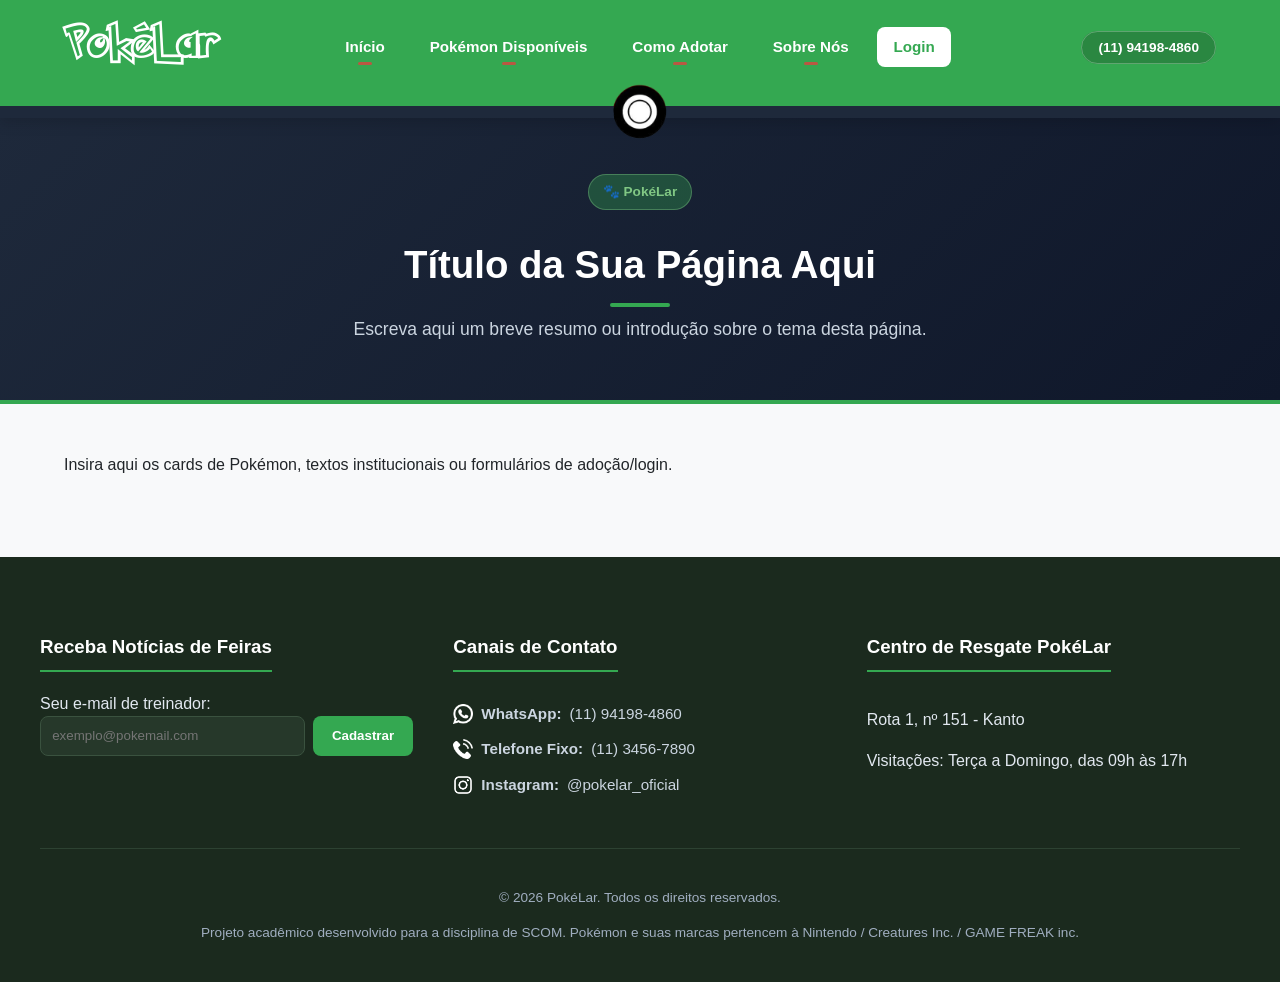
==== modelo.html @ d96bb5f8 "Criação da Página Modelo Criação da página "modelo" para facilitar a criação das páginas futuras." ====
<!DOCTYPE html>
<html lang="pt-BR">
<head>
    <meta charset="UTF-8">
    <meta name="viewport" content="width=device-width, initial-scale=1.0">
    <title>Título da Página - PokéLar</title>
    <link rel="stylesheet" href="css/style.css" />
</head>
<body>

    <!-- CABEÇALHO FIXO DO SITE -->
    <header id="cabeca">
        <div id="cabeca-container">
            <!-- Logo do PokéLar -->
            <a href="index.html" id="brand">
                <h1>PokéLar</h1>
            </a>

            <!-- Navegação Principal (Altere a classe 'ativo' conforme a página) -->
            <nav id="nav" aria-label="Navegação Principal">
                <a href="index.html" class="nav-link">Início</a>
                <a href="pokemon.html" class="nav-link">Pokémon Disponíveis</a>
                <a href="como-adotar.html" class="nav-link">Como Adotar</a>
                <a href="sobre.html" class="nav-link">Sobre Nós</a>
                <a href="login.html" class="nav-link nav-destaque">Login</a>
            </nav>

            <!-- Contato Rápido -->
            <div id="contato-rapido">
                <a href="https://wa.me/5511941984860" target="_blank" title="WhatsApp">(11) 94198-4860</a>
            </div>
        </div>

        <!-- Linha Divisória com Pokébola Interativa -->
        <div id="linha">
            <button id="bola" onclick="alert('Bem-vindo ao PokéLar!')" title="Clique para uma surpresa">
                <img src="img/botao_pokebola.png" alt="Pokébola Interativa">
            </button>
        </div>
    </header>

    <!-- CONTEÚDO PRINCIPAL DA PÁGINA -->
    <main>
        <!-- Banner Interno Padrão de Título de Página -->
        <section class="pagina-cabecalho">
            <div class="container">
                <span class="badge-tag">🐾 PokéLar</span>
                <h2>Título da Sua Página Aqui</h2>
                <p>Escreva aqui um breve resumo ou introdução sobre o tema desta página.</p>
            </div>
        </section>

        <!-- Container para Conteúdo Geral (Cards, Formulários, Tabelas, etc.) -->
        <section class="pagina-conteudo">
            <div class="container">
                
                <!-- ==================================================== -->
                <!-- SEU CONTEÚDO ESPECÍFICO DESTA PÁGINA ENTRA AQUI      -->
                <!-- ==================================================== -->
                
                <p>Insira aqui os cards de Pokémon, textos institucionais ou formulários de adoção/login.</p>

            </div>
        </section>
    </main>

    <!-- RODAPÉ COMPLETO -->
    <footer id="rodape">
        <div class="rodape-conteudo">
            <section class="newsletter">
                <h3>Receba Notícias de Feiras</h3>
                <form action="#" method="post">
                    <label for="email-newsletter">Seu e-mail de treinador:</label>
                    <div class="campo-newsletter">
                        <input type="email" id="email-newsletter" name="email-newsletter" placeholder="exemplo@pokemail.com" required>
                        <button type="submit" class="botao">Cadastrar</button>
                    </div>
                </form>
            </section>

            <div class="rodape-contato">
                <h3>Canais de Contato</h3>
                <p>
                    <img src="img/whatsapp.png" alt="WhatsApp" class="icone-contato" />
                    <strong>WhatsApp:</strong> <a href="https://wa.me/5511941984860" target="_blank">(11) 94198-4860</a>
                </p>
                <p>
                    <img src="img/telefone.png" alt="Telefone Fixo" class="icone-contato" />
                    <strong>Telefone Fixo:</strong> (11) 3456-7890
                </p>
                <p>
                    <img src="img/instagram.png" alt="Instagram" class="icone-contato" />
                    <strong>Instagram:</strong> <a href="https://instagram.com/pokelar_oficial" target="_blank" rel="noopener noreferrer">@pokelar_oficial</a>
                </p>
            </div>

            <div class="rodape-info">
                <h3>Centro de Resgate PokéLar</h3>
                <p>Rota 1, nº 151 - Kanto</p>
                <p>Visitações: Terça a Domingo, das 09h às 17h</p>
            </div>
        </div>

        <div class="rodape-direitos">
            <p>&copy; 2026 PokéLar. Todos os direitos reservados.</p>
            <p class="disclaimer">Projeto acadêmico desenvolvido para a disciplina de SCOM. Pokémon e suas marcas pertencem à Nintendo / Creatures Inc. / GAME FREAK inc.</p>
        </div>
    </footer>

</body>
</html>
---- css/style.css ----
/* ==========================================================================
   1. VARIÁVEIS E RESET (Acessibilidade WCAG)
   ========================================================================== */
:root {
    --verde-friendball: #34A851;
    --verde-hover: #28803e;
    --fundo-pagina: #f8f9fa;
    --fundo-card: #ffffff;
    --texto-escuro: #212529;
    --texto-suave: #495057;
    --texto-branco: #ffffff;
    --borda-suave: #e9ecef;
    --fonte-principal: 'Trebuchet MS', Arial, sans-serif;
    --raio-borda: 12px;
    --sombra-card: 0 4px 15px rgba(0, 0, 0, 0.08);
    --sombra-hover: 0 12px 30px rgba(0, 0, 0, 0.15);
    --transicao: all 0.3s ease;
}

html {
    scroll-behavior: smooth;
}

* {
    box-sizing: border-box;
}

body {
    margin: 0;
    padding: 0;
    font-family: var(--fonte-principal);
    background-color: var(--fundo-pagina);
    color: var(--texto-escuro);
    font-size: 1rem;
    line-height: 1.6;
    overflow-x: hidden;
}

main {
    width: 100%;
}

/* Container genérico para limitação de largura */
.container {
    max-width: 1200px;
    margin: 0 auto;
    padding: 0 1.5rem;
}

a:focus-visible,
button:focus-visible,
input:focus-visible {
    outline: 3px solid #FFCB05;
    outline-offset: 3px;
}

img {
    max-width: 100%;
    height: auto;
    display: block;
}

/* ==========================================================================
   2. FONTES CUSTOMIZADAS
   ========================================================================== */
@font-face {
    font-family: 'Pokémon Hollow';
    src: url(../fonts/Pokemon\ Hollow.ttf);
}

@font-face {
    font-family: 'Pokémon Solid';
    src: url(../fonts/Pokemon\ Solid.ttf);
}

/* ==========================================================================
   3. CABEÇALHO COM CSS GRID
   ========================================================================== */
#cabeca {
    background-color: var(--verde-friendball);
    width: 100%;
    position: sticky;
    top: 0;
    z-index: 100;
    box-shadow: 0 4px 14px rgba(0, 0, 0, 0.15);
    overflow: visible;
}

#cabeca-container {
    display: grid;
    grid-template-columns: 1fr auto 1fr;
    align-items: center;
    padding: 1rem 5% 1.8rem 5%;
    max-width: 1400px;
    margin: 0 auto;
}

#brand {
    display: flex;
    align-items: center;
    gap: 12px;
    text-decoration: none;
    justify-self: start;
}

.logo-icon {
    width: 36px;
    height: 36px;
    filter: drop-shadow(0 2px 4px rgba(0,0,0,0.2));
}

#brand h1,
h1 {
    color: #FFFFFF;
    font-family: 'Pokémon Hollow', sans-serif;
    font-size: 2.4rem;
    margin: 0;
    letter-spacing: 1.5px;
}

#nav {
    display: flex;
    align-items: center;
    justify-content: center;
    justify-self: center;
    gap: 0.8rem;
}

.nav-link {
    text-decoration: none;
    color: #FFFFFF;
    padding: 8px 16px;
    font-size: 0.95rem;
    font-weight: 600;
    border-radius: 8px;
    transition: var(--transicao);
    position: relative;
    white-space: nowrap;
}

.nav-link:hover {
    background-color: rgba(0, 0, 0, 0.12);
}

/* Marcação da Página Ativa */
.nav-link.ativo {
    background-color: rgba(0, 0, 0, 0.18);
    border-bottom: 3px solid #FFCB05;
}

/* Detalhe Vermelho Friend Ball nas páginas inativas */
.nav-link:not(.ativo):not(.nav-destaque)::after {
    content: '';
    position: absolute;
    bottom: 2px;
    left: 50%;
    transform: translateX(-50%);
    width: 14px;
    height: 3px;
    background-color: #E53E3E;
    border-radius: 3px;
    opacity: 0.75;
    transition: var(--transicao);
}

.nav-link:not(.ativo):not(.nav-destaque):hover::after {
    width: 70%;
    opacity: 1;
    box-shadow: 0 0 6px rgba(229, 62, 62, 0.7);
}

/* Botão Login / Destaque */
.nav-link.nav-destaque {
    background-color: #FFFFFF;
    color: var(--verde-friendball);
    border-radius: 8px;
}

.nav-link.nav-destaque:hover {
    background-color: #e2e8f0;
}

#contato-rapido {
    justify-self: end;
}

#contato-rapido a {
    color: #FFFFFF;
    text-decoration: none;
    font-size: 0.85rem;
    font-weight: 600;
    background: rgba(0, 0, 0, 0.2);
    padding: 8px 16px;
    border-radius: 20px;
    border: 1px solid rgba(255, 255, 255, 0.25);
    transition: var(--transicao);
}

#contato-rapido a:hover {
    background: rgba(0, 0, 0, 0.35);
    border-color: #FFCB05;
}

/* ==========================================================================
   4. LINHA DIVISÓRIA E POKÉBOLA (FRIEND BALL)
   ========================================================================== */
#linha {
    width: 100%;
    height: 12px;
    background-color: #1E293B;
    position: relative;
    display: flex;
    align-items: center;
    justify-content: center;
}

#bola {
    position: absolute;
    left: 50%;
    transform: translateX(-50%);
    width: 58px;
    height: 58px;
    border-radius: 50%;
    z-index: 10;
    display: flex;
    align-items: center;
    justify-content: center;
    cursor: pointer;
    border: none;
    background: transparent;
    padding: 0;
}

#bola img {
    width: 100%;
    height: 100%;
    object-fit: contain;
    transition: transform 0.4s ease;
}

#bola:hover img {
    transform: rotate(360deg) scale(1.1);
}

/* ==========================================================================
   5. BANNERS & CABEÇALHOS DAS PÁGINAS
   ========================================================================== */
/* Hero Banner da Home */
#fotoBulba {
    width: 100%;
    min-height: 680px;
    display: flex;
    align-items: center;
    padding: 4rem 8%;
    margin: 0 0 4rem 0;
    background: 
        linear-gradient(
            105deg, 
            rgba(15, 23, 42, 0.92) 0%, 
            rgba(15, 23, 42, 0.75) 45%, 
            rgba(15, 23, 42, 0.15) 100%
        ),
        url('../img/fotoagua.jpg');
    background-size: cover;
    background-position: center 45%;
}

#textoBulba {
    max-width: 580px;
    background: rgba(255, 255, 255, 0.08);
    backdrop-filter: blur(10px);
    -webkit-backdrop-filter: blur(10px);
    padding: 2.5rem;
    border-radius: 16px;
    border: 1px solid rgba(255, 255, 255, 0.18);
    box-shadow: 0 12px 32px rgba(0, 0, 0, 0.25);
}

.badge-tag {
    display: inline-block;
    background-color: rgba(52, 168, 81, 0.35);
    color: #81C784;
    font-size: 0.85rem;
    font-weight: 700;
    padding: 6px 14px;
    border-radius: 20px;
    margin-bottom: 1rem;
    border: 1px solid rgba(129, 199, 132, 0.4);
}

#textoBulba h2 {
    font-size: 2.3rem;
    line-height: 1.25;
    color: #FFFFFF;
    margin-bottom: 1rem;
    font-weight: 800;
}

#textoBulba p {
    font-size: 1.05rem;
    line-height: 1.6;
    color: #E2E8F0;
    margin-bottom: 1.8rem;
}

.hero-botoes {
    display: flex;
    gap: 1rem;
    flex-wrap: wrap;
}

.btn-hero-primario {
    background-color: var(--verde-friendball);
    color: #FFFFFF;
    padding: 12px 24px;
    text-decoration: none;
    font-weight: 700;
    border-radius: 10px;
    transition: var(--transicao);
    box-shadow: 0 4px 12px rgba(52, 168, 81, 0.4);
}

.btn-hero-primario:hover {
    background-color: var(--verde-hover);
    transform: translateY(-3px);
}

.btn-hero-secundario {
    background-color: transparent;
    color: #FFFFFF;
    padding: 12px 24px;
    text-decoration: none;
    font-weight: 600;
    border-radius: 10px;
    border: 1px solid rgba(255, 255, 255, 0.4);
    transition: var(--transicao);
}

.btn-hero-secundario:hover {
    background-color: rgba(255, 255, 255, 0.15);
    border-color: #FFFFFF;
    transform: translateY(-3px);
}

/* Banner de Título das Páginas Internas */
.pagina-cabecalho {
    background: linear-gradient(135deg, #1e293b 0%, #0f172a 100%);
    color: #ffffff;
    padding: 3.5rem 0;
    text-align: center;
    margin-bottom: 3rem;
    border-bottom: 4px solid var(--verde-friendball);
}

.pagina-cabecalho h2 {
    font-size: 2.4rem;
    margin: 0.5rem 0;
    color: #ffffff;
}

.pagina-cabecalho p {
    color: #cbd5e0;
    max-width: 600px;
    margin: 0 auto;
    font-size: 1.1rem;
}

.pagina-conteudo {
    margin-bottom: 4rem;
}

/* ==========================================================================
   6. SEÇÕES DE CONTEÚDO E CARDS
   ========================================================================== */
main section:not(#fotoBulba):not(.pagina-cabecalho):not(.pagina-conteudo) {
    max-width: 1200px;
    margin: 0 auto 4rem auto;
    padding: 0 1.5rem;
}

main section h2 {
    font-size: 2rem;
    text-align: center;
    color: var(--verde-friendball);
    margin-bottom: 2.5rem;
    position: relative;
}

main section h2::after {
    content: '';
    display: block;
    width: 60px;
    height: 4px;
    background-color: var(--verde-friendball);
    margin: 8px auto 0 auto;
    border-radius: 2px;
}

.impacto-grid, .ajuda-grid, .historias-grid {
    display: grid;
    grid-template-columns: repeat(auto-fit, minmax(280px, 1fr));
    gap: 2rem;
}

.card-impacto, .card-ajuda, .card-historia {
    background-color: var(--fundo-card);
    padding: 2rem;
    border-radius: var(--raio-borda);
    box-shadow: var(--sombra-card);
    border: 1px solid var(--borda-suave);
    transition: var(--transicao);
    cursor: pointer;
}

.card-impacto:hover, 
.card-ajuda:hover, 
.card-historia:hover {
    transform: translateY(-8px);
    box-shadow: var(--sombra-hover);
    border-color: var(--verde-friendball);
}

.card-impacto {
    text-align: center;
    border-top: 5px solid var(--verde-friendball);
}

.card-impacto h3 {
    font-size: 3rem;
    color: var(--verde-friendball);
    margin: 0 0 0.5rem 0;
    transition: var(--transicao);
}

.card-impacto:hover h3 {
    transform: scale(1.08);
}

.card-impacto p {
    font-weight: bold;
    color: var(--texto-suave);
    margin: 0;
}

.card-ajuda {
    display: flex;
    flex-direction: column;
    justify-content: space-between;
}

.card-ajuda h3 {
    color: var(--verde-friendball);
    margin-top: 0;
}

.card-ajuda .botao {
    display: inline-block;
    padding: 10px 20px;
    background-color: var(--verde-friendball);
    color: white;
    text-decoration: none;
    border-radius: 8px;
    font-weight: bold;
    text-align: center;
    align-self: flex-start;
    transition: var(--transicao);
}

.card-ajuda .botao:hover {
    background-color: var(--verde-hover);
    transform: scale(1.03);
}

/* ==========================================================================
   SEÇÃO HISTÓRIAS DE ADOÇÃO (COM SUAS FOTOS)
   ========================================================================== */
.grid-adotantes {
    display: grid;
    grid-template-columns: repeat(auto-fit, minmax(280px, 1fr));
    gap: 2rem;
    max-width: 900px;
    margin: 0 auto;
}

.card-adotante {
    background: #ffffff;
    border-radius: 16px;
    overflow: hidden;
    box-shadow: 0 8px 20px rgba(0, 0, 0, 0.08);
    transition: transform 0.3s ease, box-shadow 0.3s ease;
    border: 2px solid #e2e8f0;
    display: flex;
    flex-direction: column;
}

.card-adotante:hover {
    transform: translateY(-5px);
    box-shadow: 0 12px 28px rgba(46, 125, 50, 0.15);
    border-color: var(--verde-friendball);
}

.card-foto {
    position: relative;
    width: 100%;
    height: 350px;
    background-color: #f1f5f9;
    overflow: hidden;
}

.card-foto img {
    width: 100%;
    height: 100%;
    object-fit: cover;
    object-position: center 40%;
    transition: transform 0.4s ease;
}

.card-adotante:hover .card-foto img {
    transform: scale(1.05);
}

.badge-tipo {
    position: absolute;
    top: 12px;
    right: 12px;
    background: var(--verde-friendball);
    color: #ffffff;
    font-size: 0.75rem;
    font-weight: bold;
    padding: 6px 12px;
    border-radius: 20px;
    box-shadow: 0 2px 6px rgba(0,0,0,0.2);
    z-index: 2;
}

.card-conteudo {
    padding: 1.5rem;
    display: flex;
    flex-direction: column;
    flex-grow: 1;
    justify-content: space-between;
}

.card-conteudo h3 {
    color: #2d3748;
    font-size: 1.3rem;
    margin-bottom: 0.75rem;
}

.depoimento {
    color: #4a5568;
    font-size: 0.95rem;
    line-height: 1.5;
    font-style: italic;
    margin-bottom: 1.2rem;
}

.autor-depoimento {
    font-size: 0.9rem;
    font-weight: 600;
    color: var(--verde-friendball);
    font-style: normal;
    text-align: right;
    margin-top: 0.5rem;
}

.titulo-secao {
    text-align: center;
    width: 100%;
    margin-bottom: 2.5rem;
}

.titulo-secao h2,
.titulo-secao p {
    text-align: center;
    margin-left: auto;
    margin-right: auto;
}

/* ==========================================================================
   7. RODAPÉ
   ========================================================================== */
#rodape {
    background-color: #1b2a1e;
    color: #e2e8f0;
    padding: 3.5rem 1.5rem 1.5rem 1.5rem;
    margin-top: 5rem;
}

.rodape-conteudo {
    max-width: 1200px;
    margin: 0 auto;
    display: grid;
    grid-template-columns: repeat(auto-fit, minmax(250px, 1fr));
    gap: 2.5rem;
    margin-bottom: 2.5rem;
}

.rodape-conteudo h3 {
    color: white;
    border-bottom: 2px solid var(--verde-friendball);
    padding-bottom: 8px;
    display: inline-block;
}

.campo-newsletter {
    display: flex;
    gap: 0.5rem;
}

.campo-newsletter input[type="email"] {
    flex: 1;
    padding: 0.7rem;
    border-radius: 8px;
    border: 1px solid #3a523f;
    background-color: #26382a;
    color: white;
}

.campo-newsletter button {
    padding: 0.7rem 1.2rem;
    background-color: var(--verde-friendball);
    color: white;
    border: none;
    border-radius: 8px;
    font-weight: bold;
    cursor: pointer;
    transition: var(--transicao);
}

.campo-newsletter button:hover {
    background-color: var(--verde-hover);
}

.rodape-contato p {
    display: flex;
    align-items: center;
    gap: 8px;
    margin: 0.7rem 0;
    color: #cbd5e0;
    font-size: 0.95rem;
}

.icone-contato {
    width: 20px;
    height: 20px;
    object-fit: contain;
    flex-shrink: 0;
}

.rodape-contato a {
    color: #cbd5e0;
    text-decoration: none;
    transition: var(--transicao);
}

.rodape-contato a:hover {
    color: var(--verde-friendball);
}

.rodape-direitos {
    max-width: 1200px;
    margin: 0 auto;
    padding-top: 1.5rem;
    border-top: 1px solid #2d4232;
    text-align: center;
    font-size: 0.85rem;
    color: #a0aec0;
}

/* ==========================================================================
   8. RESPONSIVIDADE
   ========================================================================== */
@media (max-width: 900px) {
    #cabeca-container {
        display: flex;
        flex-direction: column;
        gap: 0.8rem;
        padding-bottom: 1.5rem;
    }

    #nav {
        flex-wrap: wrap;
    }

    #contato-rapido {
        display: none;
    }

    #fotoBulba {
        padding: 2rem 5%;
        justify-content: center;
    }

    #textoBulba {
        text-align: center;
        padding: 1.8rem;
    }

    .hero-botoes {
        justify-content: center;
    }

    .campo-newsletter {
        flex-direction: column;
    }
}
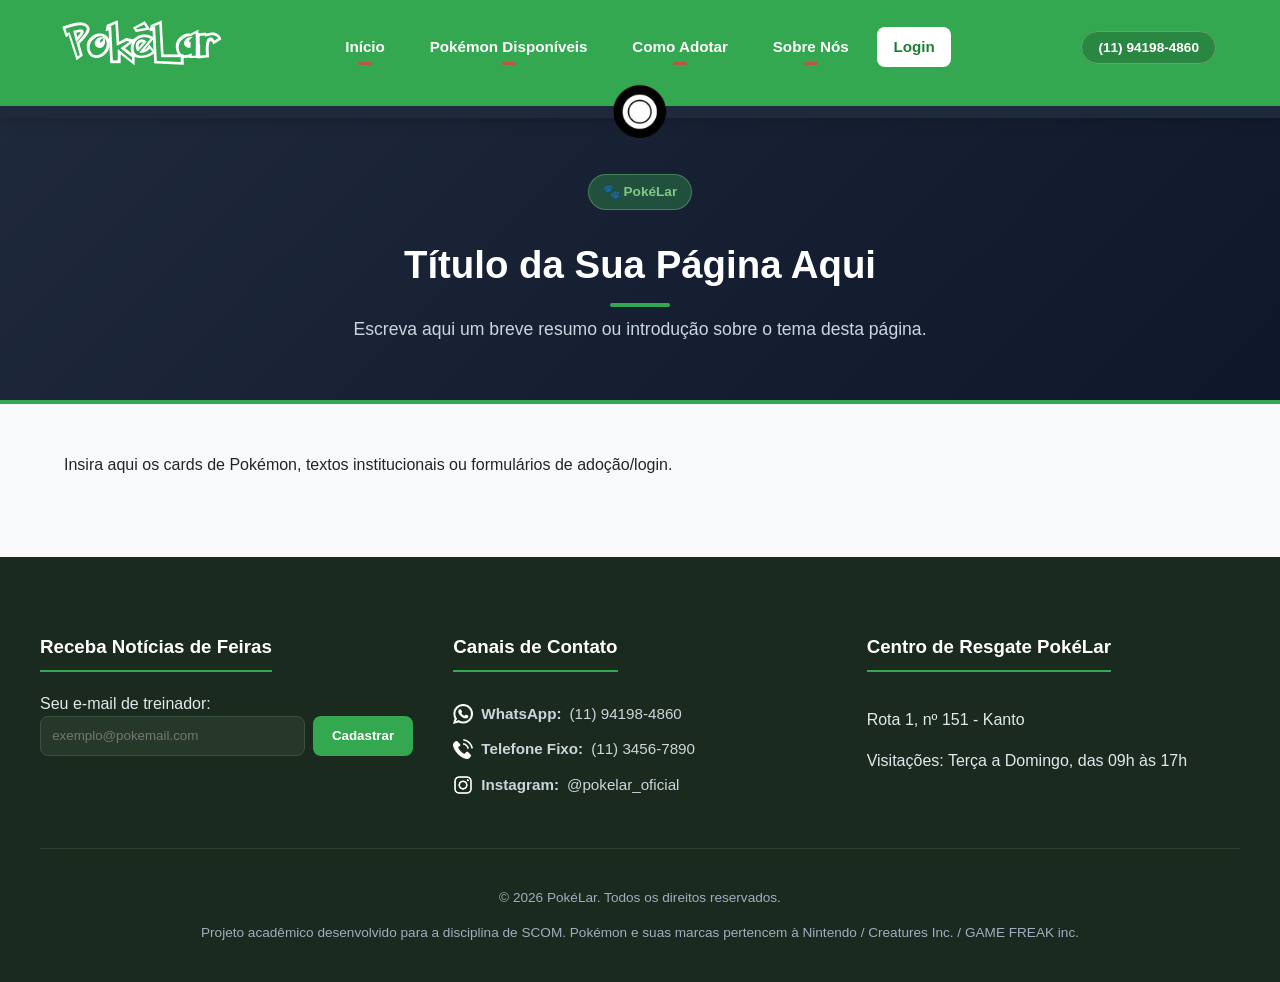
==== commit 12a7e91d: "Páginas Finais e Ajustes para Testes Adição das páginas de Pokémon Disponíveis e Como Adotar, além d" ====
--- a/modelo.html
+++ b/modelo.html
@@ -4,7 +4,7 @@
     <meta charset="UTF-8">
     <meta name="viewport" content="width=device-width, initial-scale=1.0">
     <title>Título da Página - PokéLar</title>
-    <link rel="stylesheet" href="css/style.css" />
+    <link rel="stylesheet" href="css/style.css">
 </head>
 <body>
 
@@ -16,7 +16,7 @@
                 <h1>PokéLar</h1>
             </a>
 
-            <!-- Navegação Principal (Altere a classe 'ativo' conforme a página) -->
+            <!-- Navegação Principal -->
             <nav id="nav" aria-label="Navegação Principal">
                 <a href="index.html" class="nav-link">Início</a>
                 <a href="pokemon.html" class="nav-link">Pokémon Disponíveis</a>
@@ -27,13 +27,13 @@
 
             <!-- Contato Rápido -->
             <div id="contato-rapido">
-                <a href="https://wa.me/5511941984860" target="_blank" title="WhatsApp">(11) 94198-4860</a>
+                <a href="https://wa.me/5511941984860" target="_blank" rel="noopener noreferrer" title="WhatsApp">(11) 94198-4860</a>
             </div>
         </div>
 
         <!-- Linha Divisória com Pokébola Interativa -->
         <div id="linha">
-            <button id="bola" onclick="alert('Bem-vindo ao PokéLar!')" title="Clique para uma surpresa">
+            <button id="bola" onclick="alert('Bem-vindo ao PokéLar!')" title="Clique para uma surpresa" type="button">
                 <img src="img/botao_pokebola.png" alt="Pokébola Interativa">
             </button>
         </div>
@@ -50,8 +50,8 @@
             </div>
         </section>
 
-        <!-- Container para Conteúdo Geral (Cards, Formulários, Tabelas, etc.) -->
-        <section class="pagina-conteudo">
+        <!-- Container para Conteúdo Geral (Trocado para div para evitar alerta semântico do W3C) -->
+        <div class="pagina-conteudo">
             <div class="container">
                 
                 <!-- ==================================================== -->
@@ -61,7 +61,7 @@
                 <p>Insira aqui os cards de Pokémon, textos institucionais ou formulários de adoção/login.</p>
 
             </div>
-        </section>
+        </div>
     </main>
 
     <!-- RODAPÉ COMPLETO -->
@@ -81,15 +81,15 @@
             <div class="rodape-contato">
                 <h3>Canais de Contato</h3>
                 <p>
-                    <img src="img/whatsapp.png" alt="WhatsApp" class="icone-contato" />
-                    <strong>WhatsApp:</strong> <a href="https://wa.me/5511941984860" target="_blank">(11) 94198-4860</a>
+                    <img src="img/whatsapp.png" alt="WhatsApp" class="icone-contato">
+                    <strong>WhatsApp:</strong> <a href="https://wa.me/5511941984860" target="_blank" rel="noopener noreferrer">(11) 94198-4860</a>
                 </p>
                 <p>
-                    <img src="img/telefone.png" alt="Telefone Fixo" class="icone-contato" />
+                    <img src="img/telefone.png" alt="Telefone Fixo" class="icone-contato">
                     <strong>Telefone Fixo:</strong> (11) 3456-7890
                 </p>
                 <p>
-                    <img src="img/instagram.png" alt="Instagram" class="icone-contato" />
+                    <img src="img/instagram.png" alt="Instagram" class="icone-contato">
                     <strong>Instagram:</strong> <a href="https://instagram.com/pokelar_oficial" target="_blank" rel="noopener noreferrer">@pokelar_oficial</a>
                 </p>
             </div>
--- a/css/style.css
+++ b/css/style.css
@@ -1,9 +1,10 @@
 /* ==========================================================================
-   1. VARIÁVEIS E RESET (Acessibilidade WCAG)
+   1. VARIÁVEIS E RESET (Acessibilidade WCAG 2.2 AA)
    ========================================================================== */
 :root {
     --verde-friendball: #34A851;
     --verde-hover: #28803e;
+    --verde-texto: #1e7e34; /* Contraste > 4.5:1 para WCAG AA em fundo claro */
     --fundo-pagina: #f8f9fa;
     --fundo-card: #ffffff;
     --texto-escuro: #212529;
@@ -40,7 +41,6 @@
     width: 100%;
 }
 
-/* Container genérico para limitação de largura */
 .container {
     max-width: 1200px;
     margin: 0 auto;
@@ -65,16 +65,18 @@
    ========================================================================== */
 @font-face {
     font-family: 'Pokémon Hollow';
-    src: url(../fonts/Pokemon\ Hollow.ttf);
+    src: url('../fonts/Pokemon\ Hollow.ttf');
+    font-display: swap;
 }
 
 @font-face {
     font-family: 'Pokémon Solid';
-    src: url(../fonts/Pokemon\ Solid.ttf);
+    src: url('../fonts/Pokemon\ Solid.ttf');
+    font-display: swap;
 }
 
 /* ==========================================================================
-   3. CABEÇALHO COM CSS GRID
+   3. CABEÇALHO
    ========================================================================== */
 #cabeca {
     background-color: var(--verde-friendball);
@@ -83,7 +85,6 @@
     top: 0;
     z-index: 100;
     box-shadow: 0 4px 14px rgba(0, 0, 0, 0.15);
-    overflow: visible;
 }
 
 #cabeca-container {
@@ -98,19 +99,11 @@
 #brand {
     display: flex;
     align-items: center;
-    gap: 12px;
     text-decoration: none;
     justify-self: start;
 }
 
-.logo-icon {
-    width: 36px;
-    height: 36px;
-    filter: drop-shadow(0 2px 4px rgba(0,0,0,0.2));
-}
-
-#brand h1,
-h1 {
+#brand h1 {
     color: #FFFFFF;
     font-family: 'Pokémon Hollow', sans-serif;
     font-size: 2.4rem;
@@ -142,13 +135,11 @@
     background-color: rgba(0, 0, 0, 0.12);
 }
 
-/* Marcação da Página Ativa */
 .nav-link.ativo {
     background-color: rgba(0, 0, 0, 0.18);
     border-bottom: 3px solid #FFCB05;
 }
 
-/* Detalhe Vermelho Friend Ball nas páginas inativas */
 .nav-link:not(.ativo):not(.nav-destaque)::after {
     content: '';
     position: absolute;
@@ -169,10 +160,9 @@
     box-shadow: 0 0 6px rgba(229, 62, 62, 0.7);
 }
 
-/* Botão Login / Destaque */
 .nav-link.nav-destaque {
     background-color: #FFFFFF;
-    color: var(--verde-friendball);
+    color: var(--verde-texto);
     border-radius: 8px;
 }
 
@@ -182,6 +172,7 @@
 
 #contato-rapido {
     justify-self: end;
+    flex-shrink: 0;
 }
 
 #contato-rapido a {
@@ -194,6 +185,7 @@
     border-radius: 20px;
     border: 1px solid rgba(255, 255, 255, 0.25);
     transition: var(--transicao);
+    white-space: nowrap;
 }
 
 #contato-rapido a:hover {
@@ -202,7 +194,7 @@
 }
 
 /* ==========================================================================
-   4. LINHA DIVISÓRIA E POKÉBOLA (FRIEND BALL)
+   4. LINHA DIVISÓRIA E POKÉBOLA
    ========================================================================== */
 #linha {
     width: 100%;
@@ -243,9 +235,8 @@
 }
 
 /* ==========================================================================
-   5. BANNERS & CABEÇALHOS DAS PÁGINAS
+   5. BANNERS & CABEÇALHOS
    ========================================================================== */
-/* Hero Banner da Home */
 #fotoBulba {
     width: 100%;
     min-height: 680px;
@@ -288,6 +279,12 @@
     border: 1px solid rgba(129, 199, 132, 0.4);
 }
 
+.badge-purple {
+    background-color: rgba(147, 51, 234, 0.15);
+    color: #7e22ce;
+    border-color: rgba(147, 51, 234, 0.3);
+}
+
 #textoBulba h2 {
     font-size: 2.3rem;
     line-height: 1.25;
@@ -342,7 +339,6 @@
     transform: translateY(-3px);
 }
 
-/* Banner de Título das Páginas Internas */
 .pagina-cabecalho {
     background: linear-gradient(135deg, #1e293b 0%, #0f172a 100%);
     color: #ffffff;
@@ -381,7 +377,7 @@
 main section h2 {
     font-size: 2rem;
     text-align: center;
-    color: var(--verde-friendball);
+    color: var(--verde-texto);
     margin-bottom: 2.5rem;
     position: relative;
 }
@@ -396,26 +392,42 @@
     border-radius: 2px;
 }
 
-.impacto-grid, .ajuda-grid, .historias-grid {
+.impacto-grid, .ajuda-grid {
     display: grid;
     grid-template-columns: repeat(auto-fit, minmax(280px, 1fr));
     gap: 2rem;
 }
 
-.card-impacto, .card-ajuda, .card-historia {
+.card-impacto, .card-ajuda, .card-sobre {
     background-color: var(--fundo-card);
-    padding: 2rem;
+    padding: 2.5rem;
     border-radius: var(--raio-borda);
     box-shadow: var(--sombra-card);
     border: 1px solid var(--borda-suave);
     transition: var(--transicao);
-    cursor: pointer;
+}
+
+.card-sobre {
+    margin-bottom: 3rem;
+}
+
+.card-sobre h3 {
+    font-size: 1.8rem;
+    color: var(--texto-escuro);
+    margin-top: 0.5rem;
+    margin-bottom: 1.2rem;
+}
+
+.card-sobre p {
+    font-size: 1.05rem;
+    line-height: 1.8;
+    color: var(--texto-suave);
 }
 
 .card-impacto:hover, 
-.card-ajuda:hover, 
-.card-historia:hover {
-    transform: translateY(-8px);
+.card-ajuda:hover,
+.card-sobre:hover {
+    transform: translateY(-5px);
     box-shadow: var(--sombra-hover);
     border-color: var(--verde-friendball);
 }
@@ -427,7 +439,7 @@
 
 .card-impacto h3 {
     font-size: 3rem;
-    color: var(--verde-friendball);
+    color: var(--verde-texto);
     margin: 0 0 0.5rem 0;
     transition: var(--transicao);
 }
@@ -449,7 +461,7 @@
 }
 
 .card-ajuda h3 {
-    color: var(--verde-friendball);
+    color: var(--verde-texto);
     margin-top: 0;
 }
 
@@ -464,6 +476,7 @@
     text-align: center;
     align-self: flex-start;
     transition: var(--transicao);
+    margin-top: 1rem;
 }
 
 .card-ajuda .botao:hover {
@@ -471,8 +484,79 @@
     transform: scale(1.03);
 }
 
+.icone-pilar {
+    font-size: 2rem;
+    display: block;
+}
+
+/* Call To Action Box */
+.cta-box {
+    background: linear-gradient(135deg, var(--verde-hover) 0%, #1e293b 100%);
+    color: white;
+    padding: 3rem 2rem;
+    border-radius: var(--raio-borda);
+    text-align: center;
+    box-shadow: var(--sombra-hover);
+}
+
+.cta-box h3 {
+    font-size: 2rem;
+    color: white;
+    margin-top: 0;
+    margin-bottom: 1rem;
+}
+
+.cta-box p {
+    font-size: 1.1rem;
+    max-width: 650px;
+    margin: 0 auto 2rem auto;
+    color: #e2e8f0;
+}
+
+.cta-botoes {
+    display: flex;
+    gap: 1rem;
+    justify-content: center;
+    flex-wrap: wrap;
+}
+
+.btn-cta-primario {
+    background-color: #FFCB05;
+    color: #1e293b;
+    padding: 12px 28px;
+    font-weight: bold;
+    text-decoration: none;
+    border-radius: 8px;
+    transition: var(--transicao);
+}
+
+.btn-cta-primario:hover {
+    background-color: #e6b800;
+    transform: translateY(-2px);
+}
+
+.btn-cta-secundario {
+    background-color: transparent;
+    border: 2px solid white;
+    color: white;
+    padding: 12px 28px;
+    font-weight: bold;
+    text-decoration: none;
+    border-radius: 8px;
+    transition: var(--transicao);
+}
+
+.btn-cta-secundario:hover {
+    background-color: rgba(255, 255, 255, 0.15);
+    transform: translateY(-2px);
+}
+
+.mb-4 {
+    margin-bottom: 4rem;
+}
+
 /* ==========================================================================
-   SEÇÃO HISTÓRIAS DE ADOÇÃO (COM SUAS FOTOS)
+   7. HISTÓRIAS DE ADOÇÃO
    ========================================================================== */
 .grid-adotantes {
     display: grid;
@@ -523,7 +607,7 @@
     position: absolute;
     top: 12px;
     right: 12px;
-    background: var(--verde-friendball);
+    background: var(--verde-hover);
     color: #ffffff;
     font-size: 0.75rem;
     font-weight: bold;
@@ -558,7 +642,7 @@
 .autor-depoimento {
     font-size: 0.9rem;
     font-weight: 600;
-    color: var(--verde-friendball);
+    color: var(--verde-texto);
     font-style: normal;
     text-align: right;
     margin-top: 0.5rem;
@@ -578,7 +662,7 @@
 }
 
 /* ==========================================================================
-   7. RODAPÉ
+   8. RODAPÉ
    ========================================================================== */
 #rodape {
     background-color: #1b2a1e;
@@ -669,7 +753,7 @@
 }
 
 /* ==========================================================================
-   8. RESPONSIVIDADE
+   9. RESPONSIVIDADE
    ========================================================================== */
 @media (max-width: 900px) {
     #cabeca-container {
@@ -704,4 +788,434 @@
     .campo-newsletter {
         flex-direction: column;
     }
+}
+
+/* ==========================================================================
+   10. ESTILOS DA PÁGINA DE LOGIN
+   ========================================================================== */
+.container-login {
+    display: flex;
+    justify-content: center;
+    align-items: center;
+    padding: 1rem 0 3rem 0;
+}
+
+.card-form-login {
+    background-color: var(--fundo-card);
+    width: 100%;
+    max-width: 480px;
+    padding: 2.5rem;
+    border-radius: var(--raio-borda);
+    box-shadow: var(--sombra-hover);
+    border: 1px solid var(--borda-suave);
+    border-top: 6px solid var(--verde-friendball);
+}
+
+.form-cabecalho {
+    text-align: center;
+    margin-bottom: 2rem;
+}
+
+.form-cabecalho h3 {
+    font-size: 1.8rem;
+    color: var(--texto-escuro);
+    margin: 0 0 0.5rem 0;
+}
+
+.form-cabecalho p {
+    color: var(--texto-suave);
+    font-size: 0.95rem;
+    margin: 0;
+}
+
+.form-login {
+    display: flex;
+    flex-direction: column;
+    gap: 1.2rem;
+}
+
+.campo-grupo {
+    display: flex;
+    flex-direction: column;
+    gap: 0.4rem;
+}
+
+.campo-grupo label {
+    font-size: 0.9rem;
+    font-weight: 700;
+    color: var(--texto-escuro);
+}
+
+.rotulo-com-link {
+    display: flex;
+    justify-content: space-between;
+    align-items: center;
+}
+
+.link-esqueceu-senha {
+    font-size: 0.825rem;
+    color: var(--verde-texto);
+    text-decoration: none;
+    font-weight: 600;
+}
+
+.link-esqueceu-senha:hover {
+    text-decoration: underline;
+}
+
+.campo-grupo input[type="email"],
+.campo-grupo input[type="password"] {
+    width: 100%;
+    padding: 0.8rem 1rem;
+    border-radius: 8px;
+    border: 1px solid #cbd5e0;
+    font-size: 1rem;
+    font-family: inherit;
+    transition: var(--transicao);
+    background-color: #f8fafc;
+}
+
+.campo-grupo input:focus {
+    outline: none;
+    border-color: var(--verde-friendball);
+    background-color: #ffffff;
+    box-shadow: 0 0 0 3px rgba(52, 168, 81, 0.2);
+}
+
+.campo-checkbox {
+    display: flex;
+    align-items: center;
+    gap: 0.6rem;
+    margin-top: 0.2rem;
+}
+
+.campo-checkbox input[type="checkbox"] {
+    width: 18px;
+    height: 18px;
+    accent-color: var(--verde-friendball);
+    cursor: pointer;
+}
+
+.campo-checkbox label {
+    font-size: 0.9rem;
+    color: var(--texto-suave);
+    cursor: pointer;
+}
+
+.btn-login-submeter {
+    margin-top: 0.8rem;
+    padding: 0.9rem;
+    background-color: var(--verde-friendball);
+    color: #ffffff;
+    border: none;
+    border-radius: 8px;
+    font-size: 1rem;
+    font-weight: 700;
+    cursor: pointer;
+    transition: var(--transicao);
+    box-shadow: 0 4px 10px rgba(52, 168, 81, 0.3);
+}
+
+.btn-login-submeter:hover {
+    background-color: var(--verde-hover);
+    transform: translateY(-2px);
+}
+
+.form-rodape-opcao {
+    margin-top: 2rem;
+    padding-top: 1.2rem;
+    border-top: 1px solid var(--borda-suave);
+    text-align: center;
+    font-size: 0.9rem;
+    color: var(--texto-suave);
+}
+
+.link-destaque {
+    color: var(--verde-texto);
+    font-weight: 700;
+    text-decoration: none;
+}
+
+.link-destaque:hover {
+    text-decoration: underline;
+}
+
+/* ==========================================================================
+   11. ESTILOS DA PÁGINA COMO ADOTAR
+   ========================================================================== */
+.lista-passos {
+    list-style: none;
+    padding: 0;
+    margin: 2rem 0 0 0;
+    display: flex;
+    flex-direction: column;
+    gap: 1.8rem;
+}
+
+.passo-item {
+    display: flex;
+    align-items: flex-start;
+    gap: 1.5rem;
+    padding: 1.2rem;
+    background-color: var(--fundo-pagina);
+    border-radius: var(--raio-borda);
+    border-left: 5px solid var(--verde-friendball);
+    transition: var(--transicao);
+}
+
+.passo-item:hover {
+    transform: translateX(5px);
+    box-shadow: var(--sombra-card);
+}
+
+.passo-numero {
+    background-color: var(--verde-friendball);
+    color: #ffffff;
+    font-size: 1.4rem;
+    font-weight: 800;
+    min-width: 45px;
+    height: 45px;
+    border-radius: 50%;
+    display: flex;
+    align-items: center;
+    justify-content: center;
+    flex-shrink: 0;
+}
+
+.passo-conteudo h3 {
+    margin: 0 0 0.4rem 0;
+    font-size: 1.25rem;
+    color: var(--texto-escuro);
+}
+
+.passo-conteudo p {
+    margin: 0;
+    font-size: 0.98rem;
+    color: var(--texto-suave);
+    line-height: 1.6;
+}
+
+.lista-requisitos {
+    padding-left: 1.2rem;
+    margin-top: 0.8rem;
+    margin-bottom: 0;
+}
+
+.lista-requisitos li {
+    font-size: 0.95rem;
+    color: var(--texto-suave);
+    margin-bottom: 0.6rem;
+    line-height: 1.5;
+}
+
+@media (max-width: 600px) {
+    .passo-item {
+        flex-direction: column;
+        gap: 0.8rem;
+    }
+}
+
+/* ==========================================================================
+   12. ESTILOS DA PÁGINA POKÉMON DISPONÍVEIS
+   ========================================================================== */
+.painel-filtros {
+    background-color: var(--fundo-card);
+    padding: 1.5rem;
+    border-radius: var(--raio-borda);
+    border: 1px solid var(--borda-suave);
+    box-shadow: var(--sombra-card);
+}
+
+.form-filtros {
+    display: flex;
+    flex-wrap: wrap;
+    gap: 1.2rem;
+    align-items: flex-end;
+}
+
+.campo-filtro {
+    display: flex;
+    flex-direction: column;
+    gap: 0.4rem;
+    flex: 1;
+    min-width: 180px;
+}
+
+.campo-filtro label {
+    font-size: 0.88rem;
+    font-weight: 700;
+    color: var(--texto-escuro);
+}
+
+.campo-filtro input,
+.campo-filtro select {
+    padding: 0.65rem 0.9rem;
+    border-radius: 8px;
+    border: 1px solid #cbd5e0;
+    font-size: 0.95rem;
+    background-color: #f8fafc;
+    color: var(--texto-escuro);
+}
+
+.campo-filtro input:focus,
+.campo-filtro select:focus {
+    outline: none;
+    border-color: var(--verde-friendball);
+    background-color: #ffffff;
+}
+
+.btn-filtrar {
+    padding: 0.65rem 1.5rem;
+    background-color: var(--verde-friendball);
+    color: #ffffff;
+    border: none;
+    border-radius: 8px;
+    font-weight: 700;
+    cursor: pointer;
+    transition: var(--transicao);
+}
+
+.btn-filtrar:hover {
+    background-color: var(--verde-hover);
+}
+
+/* Grade de Cards */
+.grid-pokemon {
+    display: grid;
+    grid-template-columns: repeat(auto-fill, minmax(300px, 1fr));
+    gap: 1.8rem;
+    margin-top: 2rem;
+}
+
+.card-pokemon {
+    background-color: var(--fundo-card);
+    border-radius: var(--raio-borda);
+    border: 1px solid var(--borda-suave);
+    overflow: hidden;
+    box-shadow: var(--sombra-card);
+    display: flex;
+    flex-direction: column;
+    transition: var(--transicao);
+}
+
+.card-pokemon:hover {
+    transform: translateY(-5px);
+    box-shadow: var(--sombra-hover);
+}
+
+.card-pokemon-imagem {
+    position: relative;
+    width: 100%;
+    height: 220px; /* Altura fixa para todos os topos de card */
+    overflow: hidden;
+    padding: 0; /* Remove a margem/borda interna */
+    background-color: #f1f5f9;
+}
+
+.card-pokemon-imagem img {
+    width: 100%;
+    height: 100%;
+    object-fit: cover; /* Preenche a área recortando levemente se necessário, sem distorcer */
+    display: block;
+}
+
+.badge-status {
+    position: absolute;
+    top: 12px;
+    right: 12px;
+    padding: 0.3rem 0.7rem;
+    border-radius: 20px;
+    font-size: 0.75rem;
+    font-weight: 800;
+    text-transform: uppercase;
+}
+
+.badge-status.disponivel {
+    background-color: #dcfce7;
+    color: #15803d;
+}
+
+.badge-status.em-processo {
+    background-color: #fef3c7;
+    color: #b45309;
+}
+
+.card-pokemon-corpo {
+    padding: 1.5rem;
+    display: flex;
+    flex-direction: column;
+    flex-grow: 1;
+}
+
+.tags-tipo {
+    display: flex;
+    gap: 0.5rem;
+    margin-bottom: 0.8rem;
+}
+
+.tag-tipo {
+    padding: 0.25rem 0.6rem;
+    border-radius: 6px;
+    font-size: 0.75rem;
+    font-weight: 700;
+    color: #ffffff;
+}
+
+.tipo-planta { background-color: #78c850; }
+.tipo-veneno { background-color: #a040a0; }
+.tipo-fogo { background-color: #f08030; }
+.tipo-agua { background-color: #6890f0; }
+.tipo-eletrico { background-color: #f8d030; color: #333333; }
+.tipo-normal { background-color: #a8a878; }
+
+.card-pokemon-corpo h3 {
+    margin: 0 0 0.8rem 0;
+    font-size: 1.4rem;
+    color: var(--texto-escuro);
+}
+
+.info-caracteristicas {
+    list-style: none;
+    padding: 0;
+    margin: 0 0 1rem 0;
+    font-size: 0.88rem;
+    color: var(--texto-suave);
+}
+
+.info-caracteristicas li {
+    margin-bottom: 0.3rem;
+}
+
+.descricao-resumida {
+    font-size: 0.92rem;
+    color: var(--texto-suave);
+    line-height: 1.5;
+    margin: 0 0 1.5rem 0;
+    flex-grow: 1;
+}
+
+.card-pokemon-acoes {
+    margin-top: auto;
+}
+
+.btn-card-adotar {
+    display: block;
+    text-align: center;
+    background-color: var(--verde-friendball);
+    color: #ffffff;
+    text-decoration: none;
+    padding: 0.75rem;
+    border-radius: 8px;
+    font-weight: 700;
+    transition: var(--transicao);
+}
+
+.btn-card-adotar:hover {
+    background-color: var(--verde-hover);
+}
+
+.btn-card-adotar.desabilitado {
+    background-color: #cbd5e0;
+    color: #64748b;
+    cursor: not-allowed;
 }
